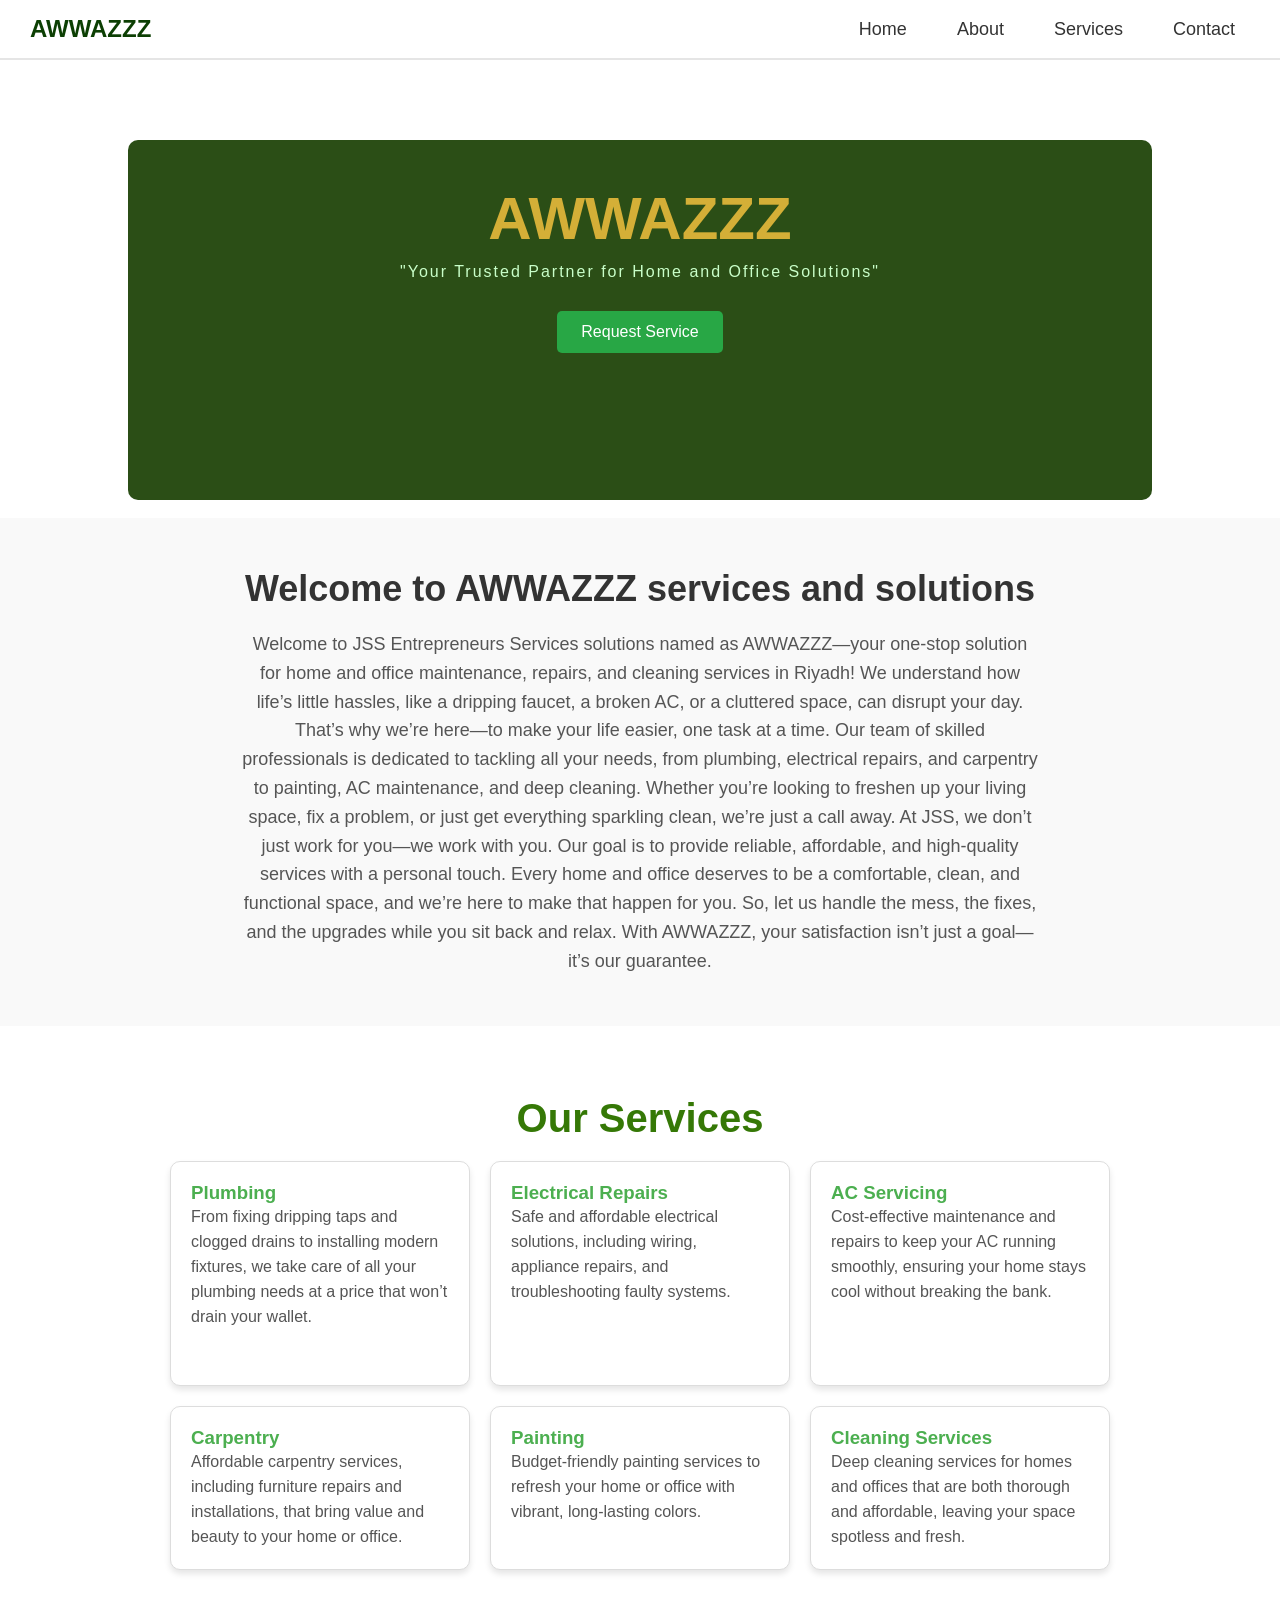
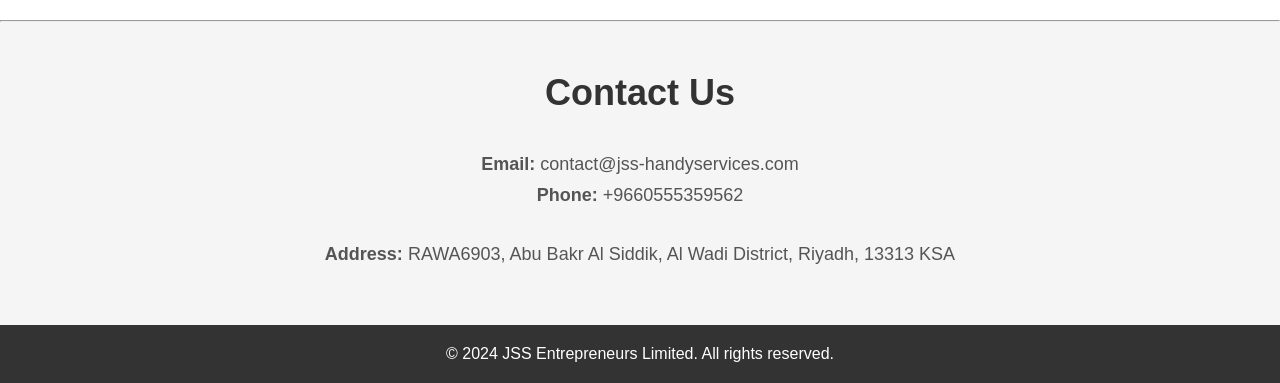
==== JSS.html @ cf342001 "Add files via upload" ====
<!DOCTYPE html>
<html lang="en">
<head>
    <meta charset="UTF-8">
    <meta name="viewport" content="width=device-width, initial-scale=1.0">
    <title>AWWAZZZ</title>
    <link rel="stylesheet" href="styles.css">
    <style>
        ::-webkit-scrollbar{
            scroll-behavior: smooth;
        }
    </style>
</head>
<body>
    <nav class="navbar">
        <div class="logo">
            <h1>AWWAZZZ</h1>
        </div>
        <div class="menu-toggle" id="menu-toggle">
            <!-- Hamburger icon -->
            <span></span>
            <span></span>
            <span></span>
        </div>
        <ul class="nav-links" id="nav-links">
            <li><a href="#header">Home</a></li>
            <li><a href="#about">About</a></li>
            <li><a href="#services">Services</a></li>
            <li><a href="#contact">Contact</a></li>
            
        </ul>
    </nav>
    
    
    

    <!-- Header Section -->
    <header class="header" id="header">
        <div class="header-shape">
            <video autoplay loop id="header-video">
                <source src="video/clip.mp4" type="video/mp4">
            </video>
            <div class="header-text">
                <h1>AWWAZZZ</h1>
                <p>"Your Trusted Partner for Home and Office Solutions"</p>
            </div>
            <div class="Booking">
                <!-- Buttons or Cards that trigger the popup -->
                <button class="open-modal-btn" onclick="openModal('form1')">Request Service</button>

                <!-- Modal Popup (Form) -->
                <div class="modal" id="form1">
                    <div class="modal-content">
                        <span class="close-btn" onclick="closeModal('form1')">&times;</span>
                        <h2>Request Service</h2>
                        <form action="https://formspree.io/f/xyzyqppj" method="POST">
                            <label for="name">Name:</label>
                            <input type="text" id="name" name="name" required><br>

                            <label for="email">Email:</label>
                            <input type="email" id="email" name="email" required>

                            <label for="location">Location:</label>
                            <input type="text" id="location" name="location" required><br>

                            <label for="service">Service Needed:</label>
                            <select id="service" name="service">
                                <option value="Plumbing">Plumbing</option>
                                <option value="Electrical Repairs">Electrical Repairs</option>
                                <option value="AC Servicing">AC Servicing</option>
                                <option value="Carpentry">Carpentry</option>
                                <option value="Painting">Painting</option>
                                <option value="Cleaning Services">Cleaning Services</option>
                            </select><br>

                            <label for="describtion">service describtion</label>
                            <input type="text" id="text" name="text" required>
                            <br>

                            <button type="submit">Submit</button>
                                <p>**cash on deliery only**</p>

                            <!-- <p>payment method: cash on delivary </p> -->
                        </form>
                    </div>
                </div>
            </div>
        </div>
    </header>

    <br>

    <section class="about" id="about">
        <div class="about-content">
            <h2>Welcome to AWWAZZZ services and solutions</h2>
            <p>
                Welcome to JSS Entrepreneurs Services solutions named as AWWAZZZ—your one-stop solution for home and office maintenance, repairs, and cleaning services in Riyadh! We understand how life’s little hassles, like a dripping faucet, a broken AC, or a cluttered space, can disrupt your day. That’s why we’re here—to make your life easier, one task at a time.

Our team of skilled professionals is dedicated to tackling all your needs, from plumbing, electrical repairs, and carpentry to painting, AC maintenance, and deep cleaning. Whether you’re looking to freshen up your living space, fix a problem, or just get everything sparkling clean, we’re just a call away.

At JSS, we don’t just work for you—we work with you. Our goal is to provide reliable, affordable, and high-quality services with a personal touch. Every home and office deserves to be a comfortable, clean, and functional space, and we’re here to make that happen for you.

So, let us handle the mess, the fixes, and the upgrades while you sit back and relax. With AWWAZZZ, your satisfaction isn’t just a goal—it’s our guarantee.
            </p>
        </div>
    </section>

    <!-- Services Section -->
    
    <section class="services" id="services">
        <h2>Our Services</h2>
        <div class="services-container">
            <!-- Card 1 -->
            <div class="service-card" onclick="openServiceModal('Plumbing')">
            <h3>Plumbing</h3>
            <p>From fixing dripping taps and clogged drains to installing modern fixtures, we take care of all your plumbing needs at a price that won’t drain your wallet.</p>
            <br>
            <br>
        </div>
      
            <!-- Card 2 -->
            <div class="service-card" onclick="openServiceModal('Electrical Repairs')">
                <h3>Electrical Repairs</h3>
                <p>Safe and affordable electrical solutions, including wiring, appliance repairs, and troubleshooting faulty systems.</p>
            </div>
        
            <!-- Card 3 -->
            <div class="service-card" onclick="openServiceModal('AC Servicing')">
                <h3>AC Servicing</h3>
                <p>Cost-effective maintenance and repairs to keep your AC running smoothly, ensuring your home stays cool without breaking the bank.</p>
            </div>
            
            <!-- Card 4 -->
            <div class="service-card" onclick="openServiceModal('Carpentry')">
                <h3>Carpentry</h3>
                <p>Affordable carpentry services, including furniture repairs and installations, that bring value and beauty to your home or office.</p>
            </div>
            
             <!-- Card 5 -->
             <div class="service-card" onclick="openServiceModal('Painting')">
                <h3>Painting</h3>
                <p>Budget-friendly painting services to refresh your home or office with vibrant, long-lasting colors.</p>
            </div>

             <!-- Card 6 -->
             <div class="service-card" onclick="openServiceModal('Cleaning Services')">
                <h3>Cleaning Services</h3>
                <p>Deep cleaning services for homes and offices that are both thorough and affordable, leaving your space spotless and fresh.</p>
            </div>
        
        </div>
    </section>


    <!-- Modal -->
    <div id="service-modal">
        <div class="modal-content">
        <span class="close" onclick="closeModal()">&times;</span>
        <h2 id="modal-service-title">Service Title</h2>
        <p id="modal-service-description">Detailed description of the service will appear here.</p>
        </div>
    </div>
      
    
    <hr>

    <!-- Contact Us Section -->
    <section class="contact" id="contact">
        <h2>Contact Us</h2>
        <div class="contact-info">
            <p><strong>Email:</strong> contact@jss-handyservices.com</p>
            <p><strong>Phone:</strong> +9660555359562</p><br>
            <p><strong>Address:</strong> RAWA6903, Abu Bakr Al Siddik, Al Wadi District, Riyadh, 13313 KSA</p>
        </div>
    </section>

    <!-- Footer Section -->
    <footer class="footer">
        <p>&copy; 2024 JSS Entrepreneurs Limited. All rights reserved.</p>
    </footer>


    <script src="script.js"></script>
</body>
</html>
---- styles.css ----
/* General Reset */
* {
    margin: 0;
    padding: 0;
    box-sizing: border-box;
}

/* Body Styling */
body {
    font-family: 'Arial', sans-serif;
    background-color: white;
    
}

/* Navbar Styling */
.navbar {
    position: fixed;
    top: 0;
    left: 0;
    width: 100%;
    display: flex;
    justify-content: space-between;
    align-items: center;
    padding: 15px 30px;
    background-color: rgba(255, 255, 255, 0.7); /* White with transparency */
    backdrop-filter: blur(10px); /* Glassmorphism effect */
    border-bottom: 2px solid rgba(0, 0, 0, 0.1);
    z-index: 2;
    transition: background-color 0.3s ease;
}

.navbar .logo h1 {
    font-size: 24px;
    color: #0c3f03;
}

.navbar .nav-links {
    list-style: none;
    display: flex;
    gap: 20px;
}

.navbar .nav-links li {
    font-size: 18px;
}

.navbar .nav-links a {
    color: #333;
    text-decoration: none;
    padding: 8px 15px;
    border-radius: 5px;
    transition: background-color 0.3s ease;
}

.navbar .nav-links a:hover {
    background-color: #d4af37; /* Gold accent */
    color: white;
}

/* Menu toggle styling */
.menu-toggle {
    display: none; /* Initially hidden for larger screens */
    flex-direction: column;
    cursor: pointer;
    gap: 5px;
}

.menu-toggle span {
    width: 25px;
    height: 3px;
    background-color: #333;
    transition: 0.3s ease;
}

/* Navbar for mobile */
.nav-links {
    display: flex;
    flex-direction: row;
    gap: 20px;
    list-style: none;
    transition: all 0.3s ease-in-out;
}

/* For mobile view: initially hidden */
.nav-links.hidden {
    display: none;
    flex-direction: column;
    position: absolute;
    top: 60px; /* Below the navbar */
    right: 0;
    background-color: rgba(255, 255, 255, 0.9);
    box-shadow: 0px 4px 8px rgba(0, 0, 0, 0.1);
    padding: 10px 20px;
    border-radius: 0 0 5px 5px;
    z-index: 1000;
}

/* Show navbar links when toggled */
.nav-links.show {
    display: flex;
}

/* Header Styling */
.header {
    padding-top: 140px; /* Pushes the header down from the navbar */
    display: flex;
    justify-content: center;
    align-items: center;
    height: 500px; /* Adjust based on your preference */
}

/* Header Shape */
.header-shape {
    width: 80%; /* Makes the shape responsive */
    height: 250px; /* Shape height */
    background-color: #2b4e16; /* Light green */
    border-radius: 10px; /* Rounded corners */
    z-index: 1; /* Ensure the content stays on top of the video */
    height: 100%; /* Full height to ensure the header occupies the full screen */
    overflow: hidden; /* Prevent video from overflowing */
    position: relative; /* To help with positioning the video inside */
}

/* Video Clip Inside the Header */
#header-video {
    position: absolute;
    top: 0;
    left: 0;
    width: 100%; /* Make video fill the container */
    height: 100%; /* Make video fill the container */
    object-fit: cover; /* Maintain the aspect ratio and cover the space */
    z-index: -1; /* Place the video behind the text and other elements */
    clip-path: inset(0 round 10px); /* Ensure video fits inside rounded corners */
    opacity: 50%;
}


.header-text {
    text-align: center; /* Aligns text to the center */
    color: #d4af37;
    margin-top: 44px;
}

.header-text h1 {
    font-size: 60px; /* Adjust size as needed */
    font-weight: bolder;
}

.header-text p {
    font-size: 16px; /* Smaller font size for the sentence */
    font-weight: lighter;
    color: rgb(201, 255, 201);
    letter-spacing: 2px;
    margin-top: 10px;
}

.header .Booking {
    display: flex;
    justify-content: center; /* Horizontally center */
    margin-top: 30px;
    text-align: center;
}

/* Updated Modal Styles */
.header-shape .Booking .modal {
    display: none; /* Hidden by default */
    position: fixed;
    z-index: 1000;
    left: 0;
    top: 0;
    width: 100%;
    height: 100%;
    background-color: rgba(0, 0, 0, 0.7); /* Dark semi-transparent background */
    justify-content: center;
    align-items: center;
}

.header-shape .Booking .modal-content {
    background-color: #fff; /* White background for contrast */
    padding: 30px;
    border-radius: 15px; /* Smooth rounded corners */
    width: 400px;
    max-width: 90%; /* Responsive design */
    text-align: center;
    box-shadow: 0px 4px 20px rgba(0, 0, 0, 0.2); /* Subtle shadow for depth */
    animation: scaleUp 0.3s ease-in-out; /* Smooth scaling animation */
    position: relative;
}

@keyframes scaleUp {
    from {
        transform: scale(0.8);
        opacity: 0;
    }
    to {
        transform: scale(1);
        opacity: 1;
    }
}

/* Close Button */
.header-shape .Booking .close-btn {
    position: absolute;
    top: 15px;
    right: 15px;
    font-size: 20px;
    font-weight: bold;
    color: #333;
    cursor: pointer;
    transition: color 0.3s ease;
}

.header-shape .Booking .close-btn:hover {
    color: #d9534f; /* Red for hover effect */
}

/* Input Fields */
.header-shape .Booking input[type="text"],
.header-shape .Booking input[type="email"],
.header-shape .Booking select {
    width: 100%;
    padding: 10px;
    margin: 10px 0;
    border: 1px solid #ccc;
    border-radius: 5px;
    font-size: 16px;
}

/* Form Button */
.header-shape .Booking button[type="submit"] {
    width: 100%;
    padding: 12px;
    font-size: 16px;
    background-color: #2b4e16;
    color: #fff;
    border: none;
    border-radius: 5px;
    cursor: pointer;
    margin-top: 15px;
    transition: background-color 0.3s ease;
}

.header-shape .Booking button[type="submit"]:hover {
    background-color: #228b22; /* Darker green */
}

/* Open Modal Button */
.header-shape .Booking .open-modal-btn {
    padding: 12px 24px;
    font-size: 16px;
    background-color: #28a745;
    color: white;
    border: none;
    border-radius: 5px;
    cursor: pointer;
    transition: background-color 0.3s ease;
}

.header-shape .Booking .open-modal-btn:hover {
    background-color: #218838; /* Darker green for hover */
}


/* About Section Styling */
.about {
    padding: 50px 30px;
    background-color: #f9f9f9; /* Light grey background for the About section */
}

.about-content {
    max-width: 800px;
    margin: 0 auto;
    text-align: center;
}

.about-content h2 {
    font-size: 36px;
    color: #333;
    margin-bottom: 20px;
}

.about-content p {
    font-size: 18px;
    color: #555;
    line-height: 1.6;
}


.services h2 {
    text-align: center;
    margin: 20px 0;
    color: #357806;
    font-size: 40px;
  }
  
  /* Services Section */
  .services {
    padding: 50px;
  }
  
  .services-container {
    display: flex;
    flex-wrap: wrap;
    justify-content: center;
    gap: 20px;
  }
  
  .service-card {
    background-color: #fff;
    border: 1px solid #ddd;
    border-radius: 10px;
    width: 300px;
    padding: 20px;
    box-shadow: 0 4px 6px rgba(0, 0, 0, 0.1);
    cursor: pointer;
    transition: transform 0.3s ease, box-shadow 0.3s ease;
  }
  
  .service-card:hover {
    transform: translateY(-5px);
    box-shadow: 0 8px 12px rgba(0, 0, 0, 0.15);
  }
  
  .service-card h3 {
    margin-top: 0;
    color: #4caf50; /* Green color for title */
  }
  
  .service-card p {
    color: #555;
    margin-bottom: 0;
    line-height: 25px;
  }
  
  /* Modal Styles */
  #service-modal {
    display: none;
    position: fixed;
    top: 0;
    left: 0;
    width: 100%;
    height: 100%;
    background: rgba(0, 0, 0, 0.5);
    z-index: 1000;
    justify-content: center;
    align-items: center;

  }
  
  #service-modal.active {
    display: flex;
  }
  
  .modal-content {
    background: #fff;
    border-radius: 10px;
    padding: 20px;
    max-width: 500px;
    width: 90%;
    text-align: center;
    box-shadow: 0 8px 16px rgba(0, 0, 0, 0.2);
  }
  
  .modal-content h2 {
    margin-top: 0;
    color: #4caf50;
  }
  
  .modal-content p {
    color: #555;
  }
  
  .close {
    position: absolute;
    top: 10px;
    right: 20px;
    font-size: 24px;
    font-weight: bold;
    color: #333;
    cursor: pointer;
  }
  
  .close:hover {
    color: #000;
  }





/* Close Button */
.services .service-card .close-btn {
    position: absolute;
    bottom: 90px;
    right: 15px;
    font-size: 10px;
    font-weight: bold;
    color: #333;
    cursor: pointer;
    transition: color 0.3s ease;
}

.services .service-card .close-btn:hover {
    color: #d9534f; /* Red for hover effect */
}

/* Input Fields */
.services .service-card input[type="text"],
.services .service-card input[type="email"],
.services .service-card input[type="location"],
.services .service-card select {
    width: 100%;
    padding: 10px;
    margin: 10px 0;
    border: 1px solid #ccc;
    border-radius: 5px;
    font-size: 16px;
}

/* Form Button */
.services .service-card button[type="submit"] {
    width: 100%;
    padding: 12px;
    font-size: 16px;
    background-color: #2b4e16;
    color: #fff;
    border: none;
    border-radius: 5px;
    cursor: pointer;
    margin-top: 15px;
    transition: background-color 0.3s ease;
}

.services .service-card button[type="submit"]:hover {
    background-color: #228b22; /* Darker green */
}

/* Open Modal Button */
.services .service-card .open-modal-btn {
    padding: 10px 20px;
    font-size: 10px;
    letter-spacing: 1px;
    background-color: #28a745;
    color: white;
    border: none;
    border-radius: 5px;
    cursor: pointer;
    transition: background-color 0.3s ease;
}

.services .service-card .open-modal-btn:hover {
    background-color: #218838; /* Darker green for hover */
}

/* Contact Us Section Styling */
.contact {
    padding: 50px 30px;
    background-color: #f5f5f5; /* Light background for contact section */
    text-align: center;
}

.contact h2 {
    font-size: 36px;
    color: #333;
    margin-bottom: 40px;
}

.contact-info p {
    font-size: 18px;
    color: #555;
    margin: 10px 0;
}

/* Footer Section Styling */
.footer {
    background-color: #333;
    color: white;
    padding: 20px 0;
    text-align: center;
}

.footer p {
    font-size: 16px;
}

/* Responsive Media Queries */
@media (max-width: 768px) {
    .navbar .nav-links {
        flex-direction: column;
        gap: 10px;
    }

    .services-container {
        flex-direction: column;
        gap: 20px;
    }

    .header-text h1 {
        font-size: 40px;
    }

    .service-card {
        width: 90%;
    }
}

@media (max-width: 480px) {
    .navbar .logo h1 {
        font-size: 18px;
    }

    .header-text h1 {
        font-size: 30px;
    }

    .about-content h2 {
        font-size: 24px;
    }

    .about-content p {
        font-size: 14px;
    }
}
/* Responsive rules */
@media (max-width: 768px) {
    .menu-toggle {
        display: flex; /* Show hamburger icon on smaller screens */
    }

    .navbar .nav-links {
        display: none; /* Hide by default */
    }

    /* Navbar for mobile */
    .nav-links {
        display: flex;
        flex-direction: row;
        gap: 20px;
        list-style: none;
        transition: all 0.3s ease-in-out;
    }

    /* For mobile view: initially hidden */
    .nav-links.hidden {
        display: none; /* This hides the nav-links */
    }

    /* Show navbar links when toggled */
    .nav-links.show {
        display: flex;
    }

}
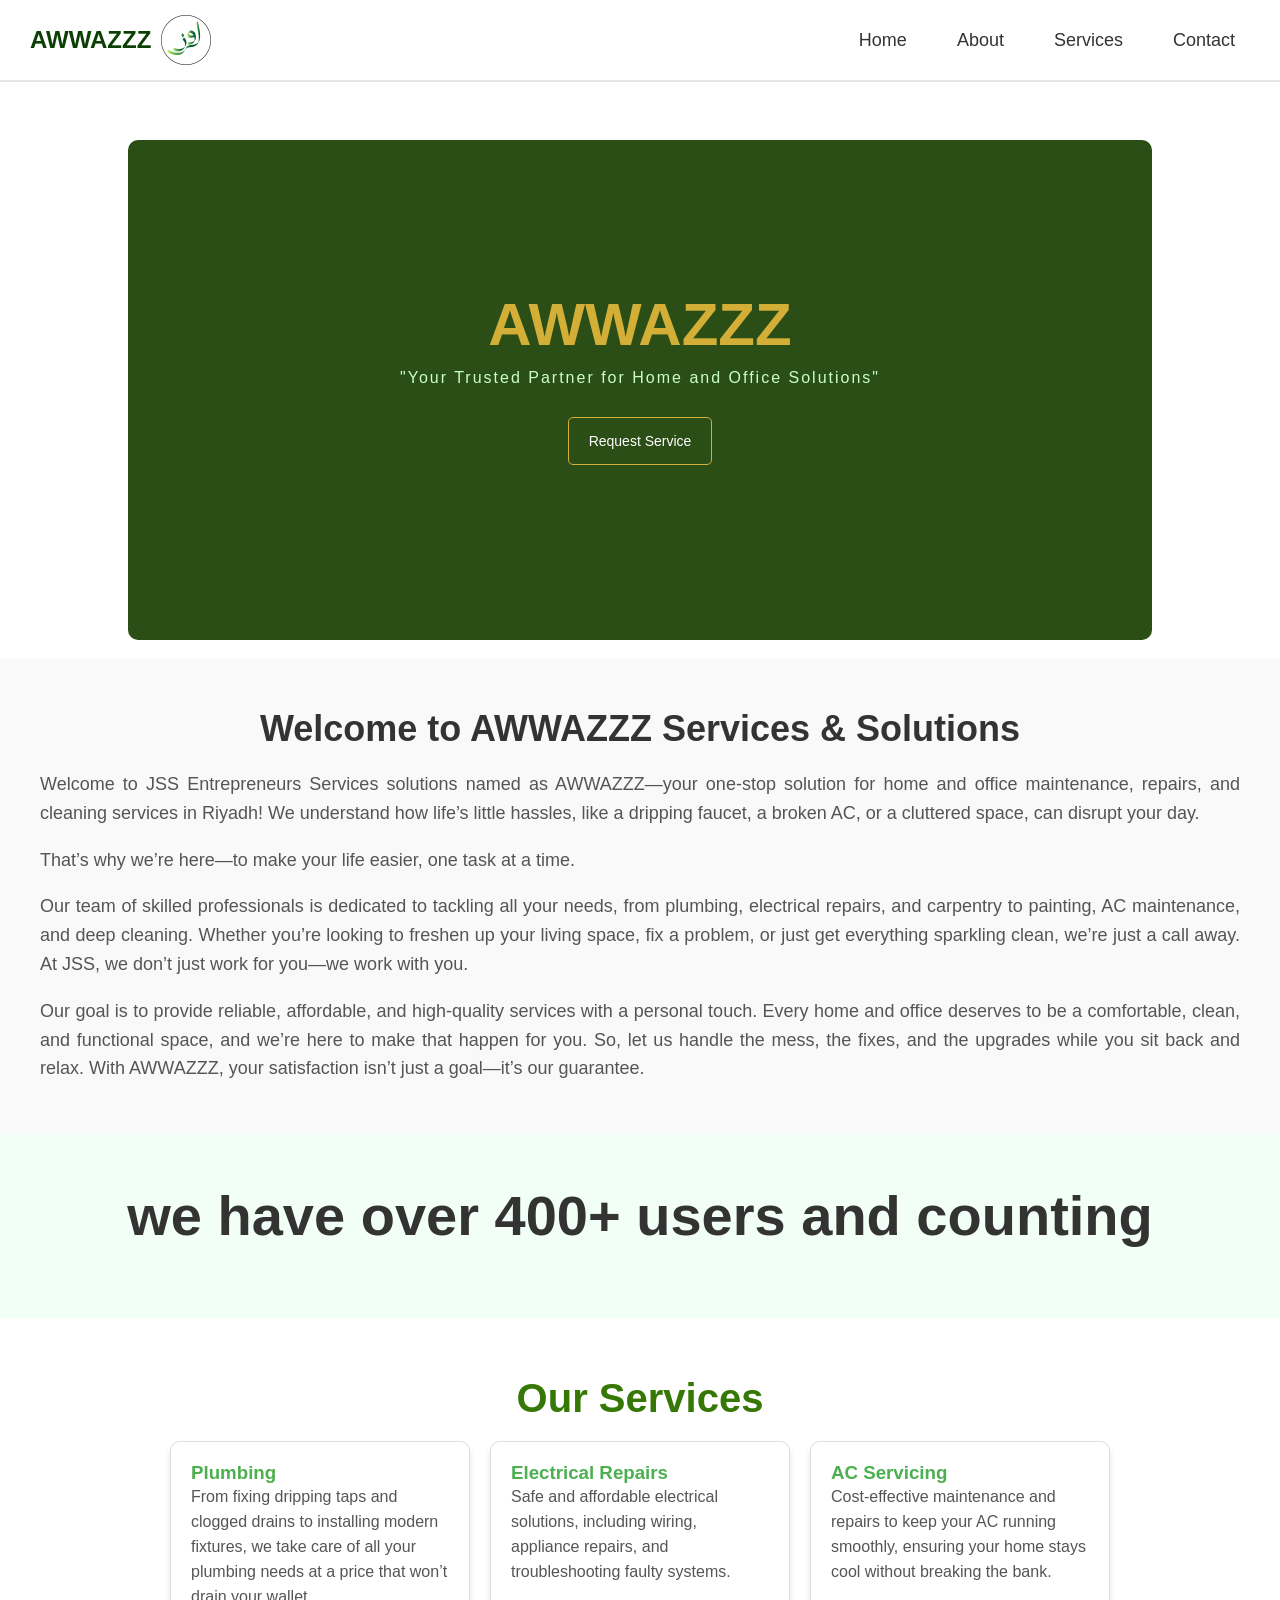
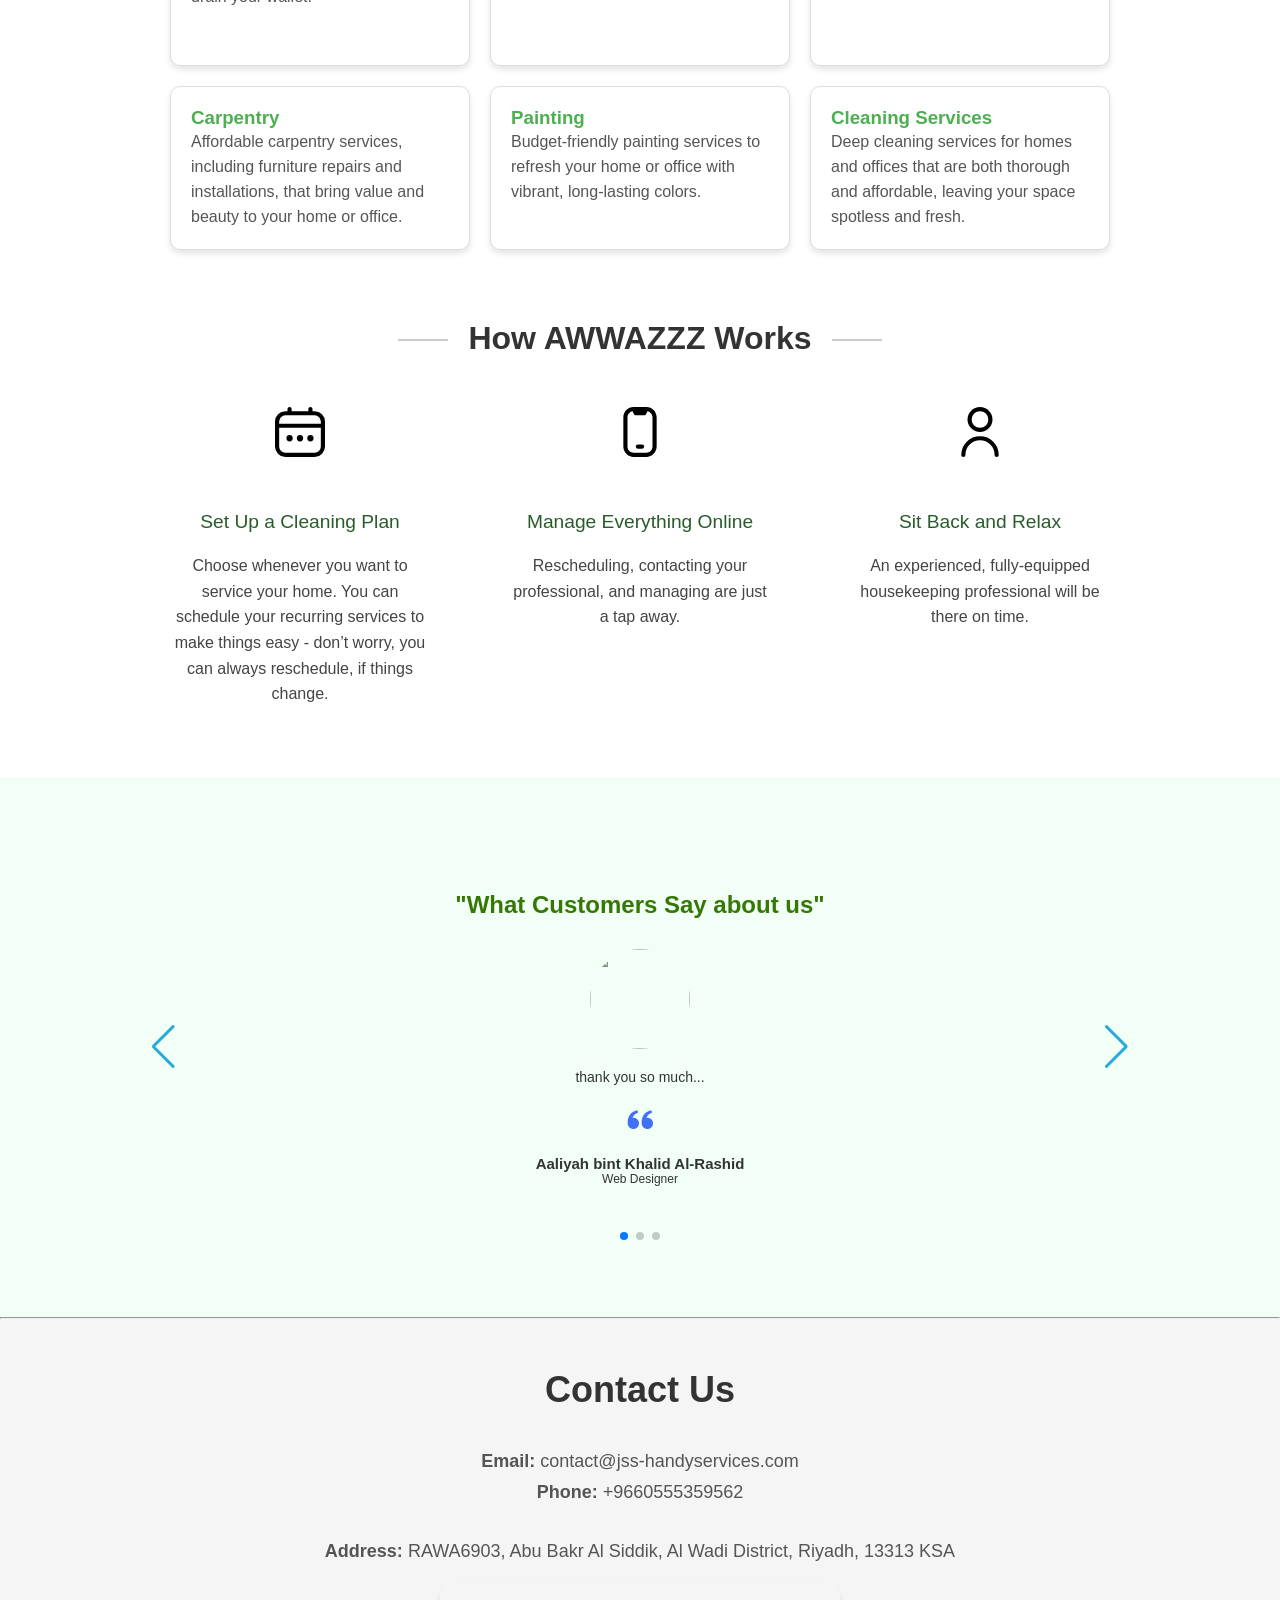
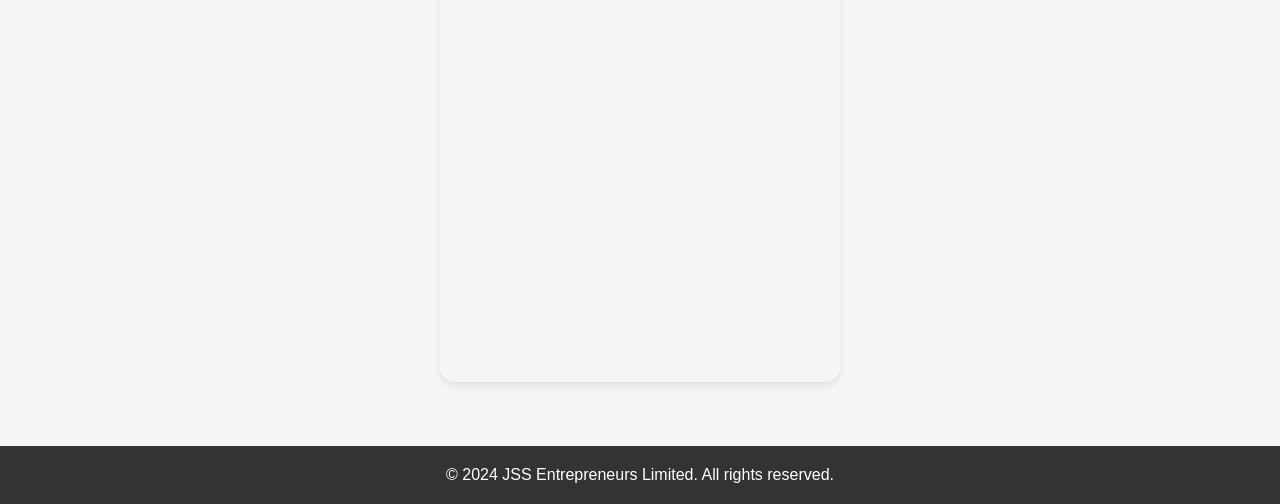
==== commit 8114694f: "Add files via upload" ====
--- a/JSS.html
+++ b/JSS.html
@@ -5,16 +5,16 @@
     <meta name="viewport" content="width=device-width, initial-scale=1.0">
     <title>AWWAZZZ</title>
     <link rel="stylesheet" href="styles.css">
-    <style>
-        ::-webkit-scrollbar{
-            scroll-behavior: smooth;
-        }
-    </style>
+    
+    <link href='https://unpkg.com/boxicons@2.1.4/css/boxicons.min.css' rel='stylesheet'>
+
+    <link rel="stylesheet" href="swiper-bundle.min.css">
 </head>
 <body>
-    <nav class="navbar">
+    <nav class="navbar" data-aos="fade-down">
         <div class="logo">
             <h1>AWWAZZZ</h1>
+            <img src="AWWAZZZ.png" alt="AWWAZZZ Logo" height="50px">
         </div>
         <div class="menu-toggle" id="menu-toggle">
             <!-- Hamburger icon -->
@@ -30,15 +30,12 @@
             
         </ul>
     </nav>
-    
-    
-    
 
     <!-- Header Section -->
     <header class="header" id="header">
         <div class="header-shape">
-            <video autoplay loop id="header-video">
-                <source src="video/clip.mp4" type="video/mp4">
+            <video autoplay muted loop id="header-video">
+                <source src="clip.mp4" type="video/mp4">
             </video>
             <div class="header-text">
                 <h1>AWWAZZZ</h1>
@@ -92,20 +89,30 @@
 
     <section class="about" id="about">
         <div class="about-content">
-            <h2>Welcome to AWWAZZZ services and solutions</h2>
-            <p>
-                Welcome to JSS Entrepreneurs Services solutions named as AWWAZZZ—your one-stop solution for home and office maintenance, repairs, and cleaning services in Riyadh! We understand how life’s little hassles, like a dripping faucet, a broken AC, or a cluttered space, can disrupt your day. That’s why we’re here—to make your life easier, one task at a time.
-
-Our team of skilled professionals is dedicated to tackling all your needs, from plumbing, electrical repairs, and carpentry to painting, AC maintenance, and deep cleaning. Whether you’re looking to freshen up your living space, fix a problem, or just get everything sparkling clean, we’re just a call away.
-
-At JSS, we don’t just work for you—we work with you. Our goal is to provide reliable, affordable, and high-quality services with a personal touch. Every home and office deserves to be a comfortable, clean, and functional space, and we’re here to make that happen for you.
-
-So, let us handle the mess, the fixes, and the upgrades while you sit back and relax. With AWWAZZZ, your satisfaction isn’t just a goal—it’s our guarantee.
-            </p>
+            <h2>Welcome to AWWAZZZ Services & Solutions</h2>
+            <p>Welcome to JSS Entrepreneurs Services solutions named as AWWAZZZ—your one-stop solution for home and office maintenance, repairs, and cleaning services in Riyadh! We understand how life’s little hassles, like a dripping faucet, a broken AC, or a cluttered space, can disrupt your day.</p>
+            <br>
+            <p>That’s why we’re here—to make your life easier, one task at a time.</p>   
+            <br>
+            <p>Our team of skilled professionals is dedicated to tackling all your needs, from plumbing, electrical repairs, and carpentry to painting, AC maintenance, and deep cleaning. Whether you’re looking to freshen up your living space, fix a problem, or just get everything sparkling clean, we’re just a call away.
+            At JSS, we don’t just work for you—we work with you.</p> 
+            <br>
+            <p>Our goal is to provide reliable, affordable, and high-quality services with a personal touch. Every home and office deserves to be a comfortable, clean, and functional space, and we’re here to make that happen for you.
+            So, let us handle the mess, the fixes, and the upgrades while you sit back and relax. With AWWAZZZ, your satisfaction isn’t just a goal—it’s our guarantee.</p>
         </div>
     </section>
 
-    <!-- Services Section -->
+    <div class="CTA">
+      <div class="CTA-content">
+        <h3>we have over 400+ users and counting </h3>
+      </div>
+
+
+    </div>
+
+    <br>
+
+    <!-- Servicels Section -->
     
     <section class="services" id="services">
         <h2>Our Services</h2>
@@ -160,17 +167,85 @@
         <p id="modal-service-description">Detailed description of the service will appear here.</p>
         </div>
     </div>
+
+    <section class="how-handy-works" data-aos="zoom-in">
+        <h2>How AWWAZZZ Works</h2>
+        <div class="steps-container">
+          <div class="step">
+            <img src="images/calendar.svg" alt="Calendar Icon" >
+            <h4>Set Up a Cleaning Plan</h4>
+            <p>Choose whenever you want to service your home. You can schedule your recurring services to make things easy - don’t worry, you can always reschedule, if things change.</p>
+          </div>
+          <div class="step">
+            <img src="images/mobile-notch.svg" alt="Manage Online Icon">
+            <h4>Manage Everything Online</h4>
+            <p>Rescheduling, contacting your professional, and managing are just a tap away.</p>
+          </div>
+          <div class="step">
+            <img src="images/user.svg" alt="Relax Icon">
+            <h4>Sit Back and Relax</h4>
+            <p>An experienced, fully-equipped housekeeping professional will be there on time.</p>
+          </div>
+        </div>
+      </section>
+
+
+      <!-- testimonial section -->
+      <section class="container">
+        <div class="testimonial mySwiper">
+          <h2>"What Customers Say about us"</h2>
+          <div class="testi-content swiper-wrapper">
+            <div class="slide swiper-slide">
+              <img src="images/young-muslim-woman.jpg" alt="" class="image" />
+              <p>
+                thank you so much...
+              </p>
+              <i class="bx bxs-quote-alt-left quote-icon"></i>
+              <div class="details">
+                <span class="name">Aaliyah bint Khalid Al-Rashid</span>
+                <span class="job">Web Designer</span>
+              </div>
+            </div>
+            <div class="slide swiper-slide">
+              <img src="images/young-muslim-man.jpeg" alt="" class="image" />
+              <p>
+                AWWAZZZ made my work so much easier and more efficient than I could have ever imagined!
+              </p>
+              <i class="bx bxs-quote-alt-left quote-icon"></i>
+              <div class="details">
+                <span class="name">Omar ibn Khalid Al-Farouq</span>
+                <span class="job">Civil engineer</span>
+              </div>
+            </div>
+            <div class="slide swiper-slide">
+              <img src="images/muslim-man.jpg" alt="" class="image" />
+              <p>
+                to those who havent had the opportunity to use AWWAZZZ, I would recommend you to try it out. they are so much efficient and easy to use.
+              </p>
+              <i class="bx bxs-quote-alt-left quote-icon"></i>
+              <div class="details">
+                <span class="name">Yusuf ibn Ahmed Al-Muhairi</span>
+                <span class="job">businessman</span>
+              </div>
+            </div>
+          </div>
+          <div class="swiper-button-next nav-btn"></div>
+          <div class="swiper-button-prev nav-btn"></div>
+          <div class="swiper-pagination"></div>
+        </div>
+      </section>
       
     
     <hr>
 
     <!-- Contact Us Section -->
-    <section class="contact" id="contact">
+    <section class="contact" id="contact" data-aos="fade-up">
         <h2>Contact Us</h2>
         <div class="contact-info">
             <p><strong>Email:</strong> contact@jss-handyservices.com</p>
             <p><strong>Phone:</strong> +9660555359562</p><br>
             <p><strong>Address:</strong> RAWA6903, Abu Bakr Al Siddik, Al Wadi District, Riyadh, 13313 KSA</p>
+            <iframe src="https://www.google.com/maps/embed?pb=!1m18!1m12!1m3!1d3450.4081730612475!2d46.67815904694148!3d24.785581835794396!2m3!1f0!2f0!3f0!3m2!1i1024!2i768!4f13.1!3m3!1m2!1s0x3e2efcd881496b4f%3A0xbc78758403614210!2zUkFXQTY5MDPYjCA2OTAzINin2KjZiiDYqNmD2LEg2KfZhNi12K_ZitmCINin2YTZgdix2LnZitiMIDI0OTfYjCDYrdmKINin2YTZiNin2K_ZiiwgUml5YWRoIDEzMzEzLCBTYXVkaSBBcmFiaWE!5e0!3m2!1sen!2sbd!4v1736257921381!5m2!1sen!2sbd" width="600" height="450" style="border:0;" allowfullscreen="" loading="lazy" referrerpolicy="no-referrer-when-downgrade"></iframe>
         </div>
     </section>
 
@@ -179,7 +254,7 @@
         <p>&copy; 2024 JSS Entrepreneurs Limited. All rights reserved.</p>
     </footer>
 
-
+    <script src="swiper-bundle.min.js"></script>
     <script src="script.js"></script>
 </body>
 </html>
--- a/styles.css
+++ b/styles.css
@@ -9,7 +9,9 @@
 body {
     font-family: 'Arial', sans-serif;
     background-color: white;
-    
+    overflow-x: hidden;
+    height: 100%;
+    width: 100%;
 }
 
 /* Navbar Styling */
@@ -18,9 +20,9 @@
     top: 0;
     left: 0;
     width: 100%;
-    display: flex;
-    justify-content: space-between;
-    align-items: center;
+    display: flex; /* Aligns elements in a row */
+    justify-content: space-between; /* Space between logo and nav links */
+    align-items: center; /* Vertically centers items */
     padding: 15px 30px;
     background-color: rgba(255, 255, 255, 0.7); /* White with transparency */
     backdrop-filter: blur(10px); /* Glassmorphism effect */
@@ -29,22 +31,35 @@
     transition: background-color 0.3s ease;
 }
 
-.navbar .logo h1 {
+.logo {
+    display: flex; /* Aligns the logo text and image in a row */
+    align-items: center;
+    gap: 10px; /* Space between the logo text and image */
+}
+
+.logo h1 {
     font-size: 24px;
     color: #0c3f03;
-}
-
-.navbar .nav-links {
+    margin: 0; /* Removes extra margin */
+}
+
+.logo img {
+    height: 50px;
+}
+
+.nav-links {
     list-style: none;
-    display: flex;
-    gap: 20px;
-}
-
-.navbar .nav-links li {
+    display: flex; /* Aligns nav links in a row */
+    gap: 20px; /* Space between nav links */
+    margin: 0; /* Removes extra margin */
+    padding: 0; /* Removes extra padding */
+}
+
+.nav-links li {
     font-size: 18px;
 }
 
-.navbar .nav-links a {
+.nav-links a {
     color: #333;
     text-decoration: none;
     padding: 8px 15px;
@@ -52,12 +67,12 @@
     transition: background-color 0.3s ease;
 }
 
-.navbar .nav-links a:hover {
+.nav-links a:hover {
     background-color: #d4af37; /* Gold accent */
     color: white;
 }
 
-/* Menu toggle styling */
+/* Base Styles for the Toggle Bar */
 .menu-toggle {
     display: none; /* Initially hidden for larger screens */
     flex-direction: column;
@@ -69,40 +84,27 @@
     width: 25px;
     height: 3px;
     background-color: #333;
-    transition: 0.3s ease;
-}
-
-/* Navbar for mobile */
-.nav-links {
-    display: flex;
-    flex-direction: row;
-    gap: 20px;
-    list-style: none;
-    transition: all 0.3s ease-in-out;
-}
-
-/* For mobile view: initially hidden */
-.nav-links.hidden {
-    display: none;
-    flex-direction: column;
-    position: absolute;
-    top: 60px; /* Below the navbar */
-    right: 0;
-    background-color: rgba(255, 255, 255, 0.9);
-    box-shadow: 0px 4px 8px rgba(0, 0, 0, 0.1);
-    padding: 10px 20px;
-    border-radius: 0 0 5px 5px;
-    z-index: 1000;
-}
-
-/* Show navbar links when toggled */
-.nav-links.show {
-    display: flex;
-}
+    border-radius: 2px;
+    transition: all 0.3s ease;
+}
+
+/* Toggle Bar Animation (When Active) */
+.menu-toggle.active span:nth-child(1) {
+    transform: translateY(8px) rotate(45deg); /* Top bar forms part of the 'X' */
+}
+
+.menu-toggle.active span:nth-child(2) {
+    opacity: 0; /* Middle bar disappears */
+}
+
+.menu-toggle.active span:nth-child(3) {
+    transform: translateY(-8px) rotate(-45deg); /* Bottom bar forms part of the 'X' */
+}
+
 
 /* Header Styling */
 .header {
-    padding-top: 140px; /* Pushes the header down from the navbar */
+    margin-top: 140px; /* Pushes the header down from the navbar */
     display: flex;
     justify-content: center;
     align-items: center;
@@ -138,7 +140,7 @@
 .header-text {
     text-align: center; /* Aligns text to the center */
     color: #d4af37;
-    margin-top: 44px;
+    margin-top: 150px;
 }
 
 .header-text h1 {
@@ -246,18 +248,21 @@
 
 /* Open Modal Button */
 .header-shape .Booking .open-modal-btn {
-    padding: 12px 24px;
-    font-size: 16px;
-    background-color: #28a745;
-    color: white;
-    border: none;
+    background: transparent;
+    color: #fff;
+    border: 1px solid #d4af37;
     border-radius: 5px;
+    padding: 15px 20px;
     cursor: pointer;
-    transition: background-color 0.3s ease;
-}
+    font-size: 14px;
+}
+
 
 .header-shape .Booking .open-modal-btn:hover {
-    background-color: #218838; /* Darker green for hover */
+    background-color: rgba(3, 239, 98, 255);
+    color: rgba(5, 25, 45, 255);
+    border: 1px solid rgba(5, 25, 45, 255);
+    transition: all 0.2s ease-in-out;
 }
 
 
@@ -268,15 +273,16 @@
 }
 
 .about-content {
-    max-width: 800px;
+    max-width: 1200px;
     margin: 0 auto;
-    text-align: center;
+    text-align: justify;
 }
 
 .about-content h2 {
     font-size: 36px;
     color: #333;
     margin-bottom: 20px;
+    text-align: center;
 }
 
 .about-content p {
@@ -285,6 +291,113 @@
     line-height: 1.6;
 }
 
+/* CTA SECTION */
+.CTA {
+    padding: 50px 30px;
+    background-color:#f2fff7; /* Light grey background for the CTA section */
+}
+.CTA .CTA-content {
+    max-width: 1200px;
+    margin: 0 auto;
+    text-align: center;
+}
+.CTA .CTA-content h3 {
+    font-size: 56px;
+    color: #333;
+    margin-bottom: 20px;
+}
+
+
+/* General styling for the section */
+/* Disable pointer cursor for Swiper container and slides */
+.container .testimonial,
+.container .testimonial .swiper-slide {
+    cursor: default !important;
+}
+.container {
+    height: 60vh;
+    width: 100%;
+    display: flex;
+    align-items: center;
+    justify-content: center;
+    background-color: #f2fff7;
+    z-index: -1;
+    
+  }
+  .testimonial {
+    position: relative;
+    max-width: 1000px;
+    width: 100%;
+    padding: 50px 0;
+    overflow: hidden;
+  }
+  .testimonial h2{
+    text-align: center;
+    margin-bottom: 30px;
+    align-items: center;
+    justify-content: center;
+    color: #357806;
+  }
+  .testimonial .image {
+    height: 100px;
+    width: 100px;
+    object-fit: cover;
+    border-radius: 50%;
+  }
+  .testimonial .slide {
+    display: flex;
+    align-items: center;
+    justify-content: center;
+    flex-direction: column;
+    row-gap: 20px;
+    height: 100%;
+    width: 100%;
+  }
+  .slide p {
+    text-align: center;
+    padding: 0 160px;
+    font-size: 14px;
+    font-weight: 400;
+    color: #333;
+  }
+  .slide .quote-icon {
+    font-size: 30px;
+    color: #4070f4;
+  }
+  .slide .details {
+    display: flex;
+    flex-direction: column;
+    align-items: center;
+  }
+  .details .name {
+    font-size: 15px;
+    font-weight: 600;
+    color: #333;
+  }
+  .details .job {
+    font-size: 12px;
+    font-weight: 400;
+    color: #333;
+  }
+  swiper button css
+  .nav-btn {
+    border-radius: 50%;
+    transform: translateY(30px);
+    transition: 0.2s;
+    margin-bottom: 30px;
+  }
+  .nav-btn::after,
+  .nav-btn::before {
+    font-size: 20px;
+    color: #28abdb;
+  }
+  .swiper-pagination-bullet {
+    background-color: rgba(0, 0, 0, 0.8);
+  }
+  .swiper-pagination-bullet-active {
+    background-color: #4070f4;
+  }
+
 
 .services h2 {
     text-align: center;
@@ -295,7 +408,7 @@
   
   /* Services Section */
   .services {
-    padding: 50px;
+    padding: 20px;
   }
   
   .services-container {
@@ -452,6 +565,73 @@
     background-color: #218838; /* Darker green for hover */
 }
 
+.how-handy-works h2 {
+    position: relative;
+    font-size: 2em;
+    color: #333;
+    margin-bottom: 30px;
+    display: inline-block;
+  }
+  
+  .how-handy-works h2::before,
+  .how-handy-works h2::after {
+    content: '';
+    position: absolute;
+    top: 50%;
+    width: 50px; /* Adjust line length */
+    height: 2px; /* Adjust line thickness */
+    background-color: #ccc; /* Line color */
+  }
+  
+  .how-handy-works h2::before {
+    left: -70px; /* Adjust distance from text */
+  }
+  
+  .how-handy-works h2::after {
+    right: -70px; /* Adjust distance from text */
+  }
+
+.how-handy-works {
+    text-align: center;
+    padding: 50px 20px;
+  }
+  
+  .how-handy-works h2 {
+    font-size: 2em;
+    margin-bottom: 30px;
+    color: #333;
+  }
+  
+  .steps-container {
+    display: flex;
+    justify-content: center;
+    gap: 40px;
+    flex-wrap: wrap;
+  }
+  
+  .step {
+    padding: 20px;
+    width: 300px;
+    text-align: center;
+  }
+  .step img {
+    width: 50px;
+    margin-bottom: 50px;
+
+  }
+  
+  .step h4 {
+    font-size: 1.2rem;
+    margin-bottom: 20px;
+    color: #285c2a;
+    font-weight: lighter;
+  }
+  
+  .step p {
+    font-size: 1rem;
+    color: #444;
+    line-height: 1.6;
+  }
 /* Contact Us Section Styling */
 .contact {
     padding: 50px 30px;
@@ -470,7 +650,17 @@
     color: #555;
     margin: 10px 0;
 }
-
+.contact iframe {
+    align-items: center;
+    justify-content: center;
+    width: 400px;
+    height: 400px;
+    border: 40px solid #d4af37;
+    border-radius: 15px;
+    margin: 10px 0;
+    box-shadow: 0 4px 6px rgba(0, 0, 0, 0.1);
+    filter: invert(20%);
+}
 /* Footer Section Styling */
 .footer {
     background-color: #333;
@@ -484,7 +674,94 @@
 }
 
 /* Responsive Media Queries */
-@media (max-width: 768px) {
+@media screen and (max-width: 768px) {
+    /* Show toggle bar on smaller screens */
+    .menu-toggle {
+        display: flex;
+    }
+
+    /* Hide nav-links by default */
+    .navbar .nav-links {
+        display: none;
+        flex-direction: column;
+        gap: 10px;
+        position: absolute;
+        top: 60px; /* Positioned below the navbar */
+        right: 20px;
+        background-color: rgba(255, 255, 255, 0.9);
+        box-shadow: 0px 4px 8px rgba(0, 0, 0, 0.1);
+        padding: 10px 20px;
+        border-radius: 5px;
+        z-index: 1000;
+    }
+
+    /* Show nav-links when toggled */
+    .navbar .nav-links.show {
+        display: flex;
+    }
+    /* For mobile view: initially hidden */
+    .nav-links.hidden {
+        display: none; /* This hides the nav-links */
+    }
+
+    .testimonial h2 {
+      font-size: 1.2rem;
+  }
+  .testimonial .image {
+      height: 60px;
+      width: 60px;
+  }
+  .slide p {
+      padding: 0 20px;
+      font-size: 13px;
+      max-width: 300px;
+      line-height: 20px;
+  }
+  .nav-btn {
+      height: 100px;
+      width: 100px;
+      display: flex;
+      margin-bottom: 39px;
+  }
+  .nav-btn::after,
+  .nav-btn::before {
+      font-size: 20px;
+      
+  }
+
+}
+    
+    
+
+@media screen and (max-width: 480px) {
+    body,html {
+        overflow-x: hidden;
+        margin: 0;
+        padding: 0;
+        height: 100%;
+        width:100%;
+        
+    }
+    .navbar .logo h1 {
+        font-size: 18px;
+        font-weight: bold;
+    }
+    .navbar .logo img {
+        height: 30px;
+    }
+
+    .header-text h1 {
+        font-size: 30px;
+    }
+
+    .about-content h2 {
+        font-size: 24px;
+        font-weight: 1100;
+    }
+    .about-content p {
+        font-size: 14px;
+    }
+
     .navbar .nav-links {
         flex-direction: column;
         gap: 10px;
@@ -500,54 +777,53 @@
     }
 
     .service-card {
-        width: 90%;
-    }
-}
-
-@media (max-width: 480px) {
-    .navbar .logo h1 {
-        font-size: 18px;
-    }
-
-    .header-text h1 {
-        font-size: 30px;
-    }
-
-    .about-content h2 {
-        font-size: 24px;
-    }
-
-    .about-content p {
-        font-size: 14px;
-    }
-}
-/* Responsive rules */
-@media (max-width: 768px) {
-    .menu-toggle {
-        display: flex; /* Show hamburger icon on smaller screens */
-    }
-
-    .navbar .nav-links {
-        display: none; /* Hide by default */
-    }
-
-    /* Navbar for mobile */
-    .nav-links {
-        display: flex;
-        flex-direction: row;
-        gap: 20px;
-        list-style: none;
-        transition: all 0.3s ease-in-out;
-    }
-
-    /* For mobile view: initially hidden */
-    .nav-links.hidden {
-        display: none; /* This hides the nav-links */
-    }
-
-    /* Show navbar links when toggled */
-    .nav-links.show {
-        display: flex;
-    }
-
-}
+        width: 100%;
+        padding: 20px;
+    }
+    .contact iframe {
+        align-items: center;
+        justify-content: center;
+        width: 250px;
+        height: 250px;
+        border: 40px solid #d4af37;
+        border-radius: 15px;
+        margin: 10px 0;
+        box-shadow: 0 4px 6px rgba(0, 0, 0, 0.1);
+        filter: invert(20%);
+    }
+    .container{
+      display: flex;
+      height: 40vh;
+    }
+    .testimonial {
+      padding: 20px 10px; /* Compact spacing for small devices */
+      margin-bottom: 10px;
+  }
+  .testimonial h2 {
+      font-size: 1.2rem;
+      margin-bottom: 10px; /* Minimal gap */
+  }
+  .slide p {
+      padding: 0 10px; /* Tight padding for small screens */
+      font-size: 12px;
+      
+  }
+  .details{
+    margin-bottom: 10px;
+  }
+  .details .name {
+      font-size: 12px;
+  }
+  .details .job {
+      font-size: 10px;
+  }
+  .nav-btn {
+      height: 25px;
+      width: 25px;
+      margin: 5px;
+  }
+  .nav-btn::after,
+  .nav-btn::before {
+      font-size: 14px;
+  }
+}
